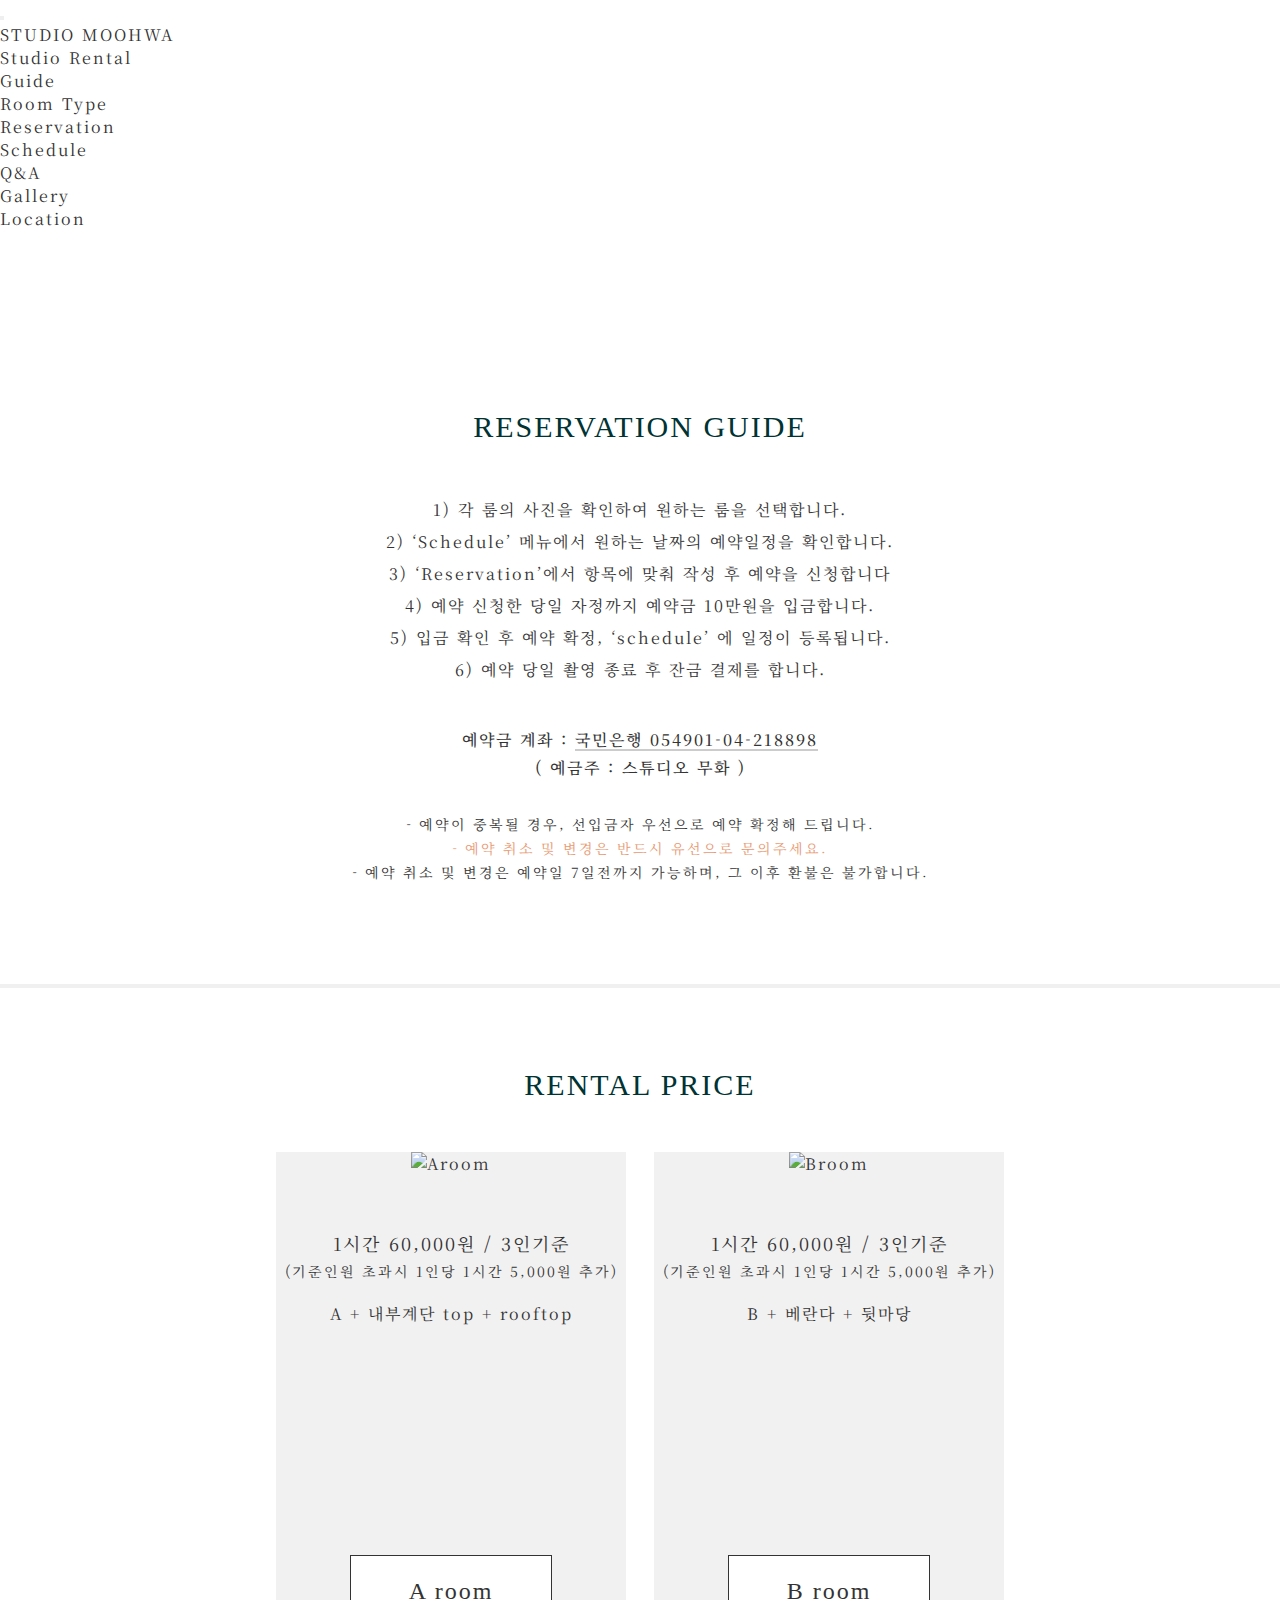
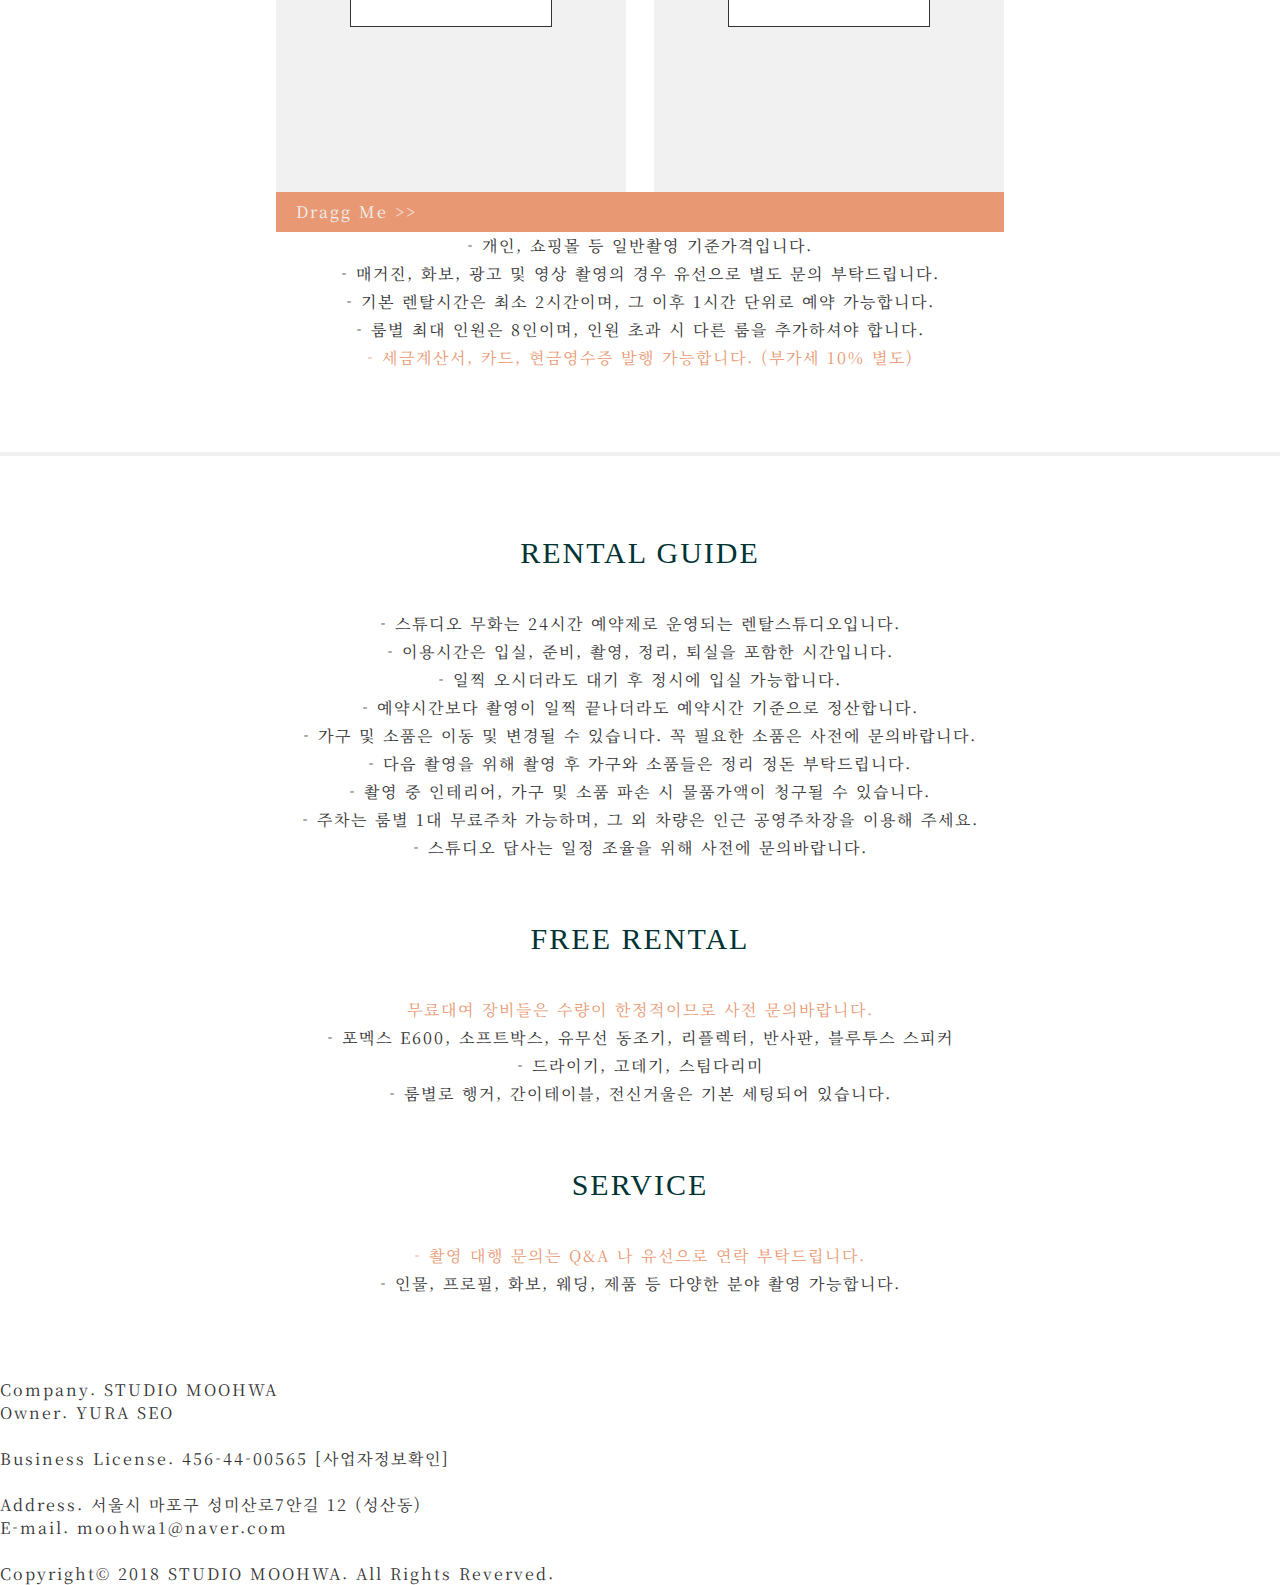
==== guide.html @ 660f2964 "test" ====
<!DOCTYPE html>
<html lang="ko">
<head>
    <meta charset="utf-8">
    <title>Studio Moohwa</title>
	<meta name="viewport" content="width=device-width,initial-scale=1">
    <link rel="apple-touch-icon" sizes="180x180" href="favicon_io/apple-touch-icon.png">
    <link rel="icon" type="image/png" sizes="32x32" href="favicon_io/favicon-32x32.png">
    <link rel="icon" type="image/png" sizes="16x16" href="favicon_io/favicon-16x16.png">
    <link rel="manifest" href="favicon_io/site.webmanifest">
    <!--폰트어썸-->
    <link rel="stylesheet" href="https://use.fontawesome.com/releases/v5.15.4/css/all.css" integrity="sha384-DyZ88mC6Up2uqS4h/KRgHuoeGwBcD4Ng9SiP4dIRy0EXTlnuz47vAwmeGwVChigm" crossorigin="anonymous">
    <!--와우플러그인-->
    <link href="wow/animate.css" rel="stylesheet">
    <link href="css/reset.css" rel="stylesheet">
    <link href="css/subHeader.css" rel="stylesheet">
    <link href="css/guide.css" rel="stylesheet">
    <link href="css/footer.css" rel="stylesheet">
    <script src="https://ajax.googleapis.com/ajax/libs/jquery/3.6.0/jquery.min.js"></script>
    <script src="js/jquery-ui.js"></script>
    <script src="js/script.js"></script>
</head>

<body>
    <button id="top"><i class="fas fa-caret-square-up"></i></button>

    <header>
        <a class="toggle" href="#"><i class="fas fa-bars"></i></a>
        <div class="nav">
            <div class="logo">
                <a href="index.html">STUDIO MOOHWA</a>
            </div>
            <ul class="gnb">
                <li>
                    <a href="guide.html">Studio Rental<i class="fas fa-sort-down"></i></a>
                    <ul class="sub">
                        <li><a href="guide.html">Guide</a></li>
                        <li><a href="room.html">Room Type</a></li>
                    </ul>
                </li>
                <li>
                    <a href="reservation.html">Reservation<i class="fas fa-sort-down"></i></a>
                    <ul class="sub">
                        <li><a href="reservation.html"><i class="far fa-edit"></i></a></li>
                        <li><a href="#">Schedule</a></li>
                        <li><a href="#">Q&amp;A</a></li>
                    </ul>
                </li>
                <li><a href="#">Gallery</a></li>
                <li><a href="#">Location</a></li>
            </ul>
        </div>
    </header>

    <section id="guide_1">
        <div class="textWrap">
            <h2>RESERVATION GUIDE</h2>
            <p class="g_p1">1) 각 룸의 사진을 확인하여 원하는 룸을 선택합니다.<br>
                2) ‘Schedule’ 메뉴에서 원하는 날짜의 예약일정을 확인합니다.<br>
                3) ‘Reservation’에서 항목에 맞춰 작성 후 예약을 신청합니다<br>
                4) 예약 신청한 당일 자정까지 예약금 10만원을 입금합니다.<br>
                5) 입금 확인 후 예약 확정, ‘schedule’ 에 일정이 등록됩니다.<br>
                6) 예약 당일 촬영 종료 후 잔금 결제를 합니다.
            </p>
            <p class="g_p2">1) 원하는 룸을 선택합니다.<br>
                2) 원하는 날짜의 예약일정을 확인합니다.<br>
                3) 항목에 맞춰 작성 후 예약을 신청합니다.<br>
                4) 예약 신청한 당일 자정까지<br>
                예약금 10만원을 입금합니다.<br>
                5) 입금 확인 후 예약 확정, 일정이 등록됩니다.<br>
                6) 예약 당일 촬영 종료 후<br>
                잔금 결제를 합니다.
            </p>
            <h3>예약금 계좌 : <span>국민은행 054901-04-218898</span><br>
                ( 예금주 : 스튜디오 무화 )</h3>
            <p class="p1">-  예약이 중복될 경우, 선입금자 우선으로 예약 확정해 드립니다.<br>
                <span>-  예약 취소 및 변경은 반드시 유선으로 문의주세요.</span><br>
                -  예약 취소 및 변경은 예약일 7일전까지 가능하며, 그 이후 환불은 불가합니다.
            </p>
            <p class="p2">-  선입금자 우선으로 예약 확정해 드립니다.<br>
                <span>-  예약 취소&amp;변경은 반드시 유선으로 문의주세요.</span><br>
                -  예약 취소&amp;변경은 예약일 7일전까지 가능하며,<br>
                그 이후 환불은 불가합니다.
            </p>
        </div>
    </section>
    <hr>

    <section id="guide_2">
        <h2>RENTAL PRICE</h2>
        <div class="sliderWrap">
            <div class="contentWrap">
                <div class="box">
                    <a href="#"><img src="images/g_1.jpg" alt="Aroom"></a>
                    <h3>A room</h3>
                    <p>1시간 60,000원 / 3인기준<br>
                        <span>(기준인원 초과시 1인당 1시간 5,000원 추가)</span>
                    </p>
                    <p>A + 내부계단 top + rooftop</p>
                </div>
                <div class="box">
                    <a href="#"><img src="images/g_2.jpg" alt="Broom"></a>
                    <h3>B room</h3>
                    <p>1시간 60,000원 / 3인기준<br>
                        <span>(기준인원 초과시 1인당 1시간 5,000원 추가)</span>
                    </p>
                    <p>B + 베란다 + 뒷마당</p>
                </div>
                <div class="box">
                    <a href="#"><img src="images/g_3.jpg" alt="Croom"></a>
                    <h3>C room</h3>
                    <p>1시간 50,000원 / 3인기준<br>
                        <span>(기준인원 초과시 1인당 1시간 5,000원 추가)</span>
                    </p>
                    <p>C + 외부 흰벽</p>
                </div>
                <div class="box">
                    <a href="#"><img src="images/g_4.jpg" alt="Droom"></a>
                    <h3>D room</h3>
                    <p>1시간 60,000원 / 3인기준<br>
                        <span>(기준인원 초과시 1인당 1시간 5,000원 추가)</span>
                    </p>
                    <p>D + 앞마당</p>
                </div>
            </div>
            <div class="scrollBar">
                <div id="bar" class="wow bounce" data-wow-duration="1.2s" data-wow-iteration="2">Dragg Me &gt;&gt;</div>
            </div>
        </div>
        <div class="textWrap_2">
            <i class="fas fa-exclamation-circle"></i>
            <p class="p1">-  개인, 쇼핑몰 등 일반촬영 기준가격입니다.<br>
                -  매거진, 화보, 광고 및 영상 촬영의 경우 유선으로 별도 문의 부탁드립니다.<br>
                -  기본 렌탈시간은 최소 2시간이며, 그 이후 1시간 단위로 예약 가능합니다.<br>
                -  룸별 최대 인원은 8인이며, 인원 초과 시 다른 룸을 추가하셔야 합니다.<br>
                <span>-  세금계산서, 카드, 현금영수증 발행 가능합니다. (부가세 10% 별도)</span>
            </p>
            <p class="p2">-  개인, 쇼핑몰 등 일반촬영 기준가격입니다.<br>
                -  매거진, 화보, 광고 및 영상 촬영의 경우<br>
                유선으로 별도 문의 부탁드립니다.<br>
                -  기본 렌탈시간은 최소 2시간이며,<br>
                그 이후 1시간 단위로 예약 가능합니다.<br>
                -  룸별 최대 인원은 8인이며, 인원 초과 시<br>
                다른 룸을 추가하셔야 합니다.<br>
                <span>-  세금계산서, 카드, 현금영수증<br>발행 가능합니다. (부가세 10% 별도)</span>
            </p>
        </div>
    </section>
    <hr>

    <section id="guide_3">
        <h2>RENTAL GUIDE</h2>
        <p class="p1">-  스튜디오 무화는 24시간 예약제로 운영되는 렌탈스튜디오입니다.<br>
            -  이용시간은 입실, 준비, 촬영, 정리, 퇴실을 포함한 시간입니다.<br>
            -  일찍 오시더라도 대기 후 정시에 입실 가능합니다.<br>
            -  예약시간보다 촬영이 일찍 끝나더라도 예약시간 기준으로 정산합니다.<br>
            -  가구 및 소품은 이동 및 변경될 수 있습니다. 꼭 필요한 소품은 사전에 문의바랍니다.<br>
            -  다음 촬영을 위해 촬영 후 가구와 소품들은 정리 정돈 부탁드립니다.<br>
            -  촬영 중 인테리어, 가구 및 소품 파손 시 물품가액이 청구될 수 있습니다.<br>
            -  주차는 룸별 1대 무료주차 가능하며, 그 외 차량은 인근 공영주차장을 이용해 주세요.<br>
            -  스튜디오 답사는 일정 조율을 위해 사전에 문의바랍니다.
        </p>
        <p class="p2">-  스튜디오 무화는 24시간 예약제로<br>
            운영되는 렌탈스튜디오입니다.<br>
            -  이용시간은 입실, 준비, 촬영, 정리, 퇴실을<br>
            포함한 시간입니다.<br>
            -  일찍 오시더라도 대기 후 정시에 입실 가능합니다.<br>
            -  예약시간보다 촬영이 일찍 끝나더라도<br>
            예약시간 기준으로 정산합니다.<br>
            -  가구 및 소품은 이동 및 변경될 수 있습니다.<br>
            꼭 필요한 소품은 사전에 문의바랍니다.<br>
            -  다음 촬영을 위해 촬영 후 가구와 소품들은<br>
            정리 정돈 부탁드립니다.<br>
            -  촬영 중 인테리어, 가구 및 소품 파손 시<br>
            물품가액이 청구될 수 있습니다.<br>
            -  주차는 룸별 1대 무료주차 가능하며,<br>
            그 외 차량은 인근 공영주차장을 이용해 주세요.<br>
            -  스튜디오 답사는 일정 조율을 위해<br>
            사전에 문의바랍니다.
        </p>
        <h2>FREE RENTAL</h2>
        <p class="p1"><span>무료대여 장비들은 수량이 한정적이므로 사전 문의바랍니다.</span><br>
            -  포멕스 E600, 소프트박스, 유무선 동조기, 리플렉터, 반사판, 블루투스 스피커<br>
            -  드라이기, 고데기, 스팀다리미<br>
            -  룸별로 행거, 간이테이블, 전신거울은 기본 세팅되어 있습니다.
        </p>
        <p class="p2"><span>무료대여 장비들은 수량이 한정적이므로<br>
            사전 문의바랍니다.</span><br>
            -  포멕스 E600, 소프트박스, 유무선 동조기,<br>
            리플렉터, 반사판, 블루투스 스피커<br>
            -  드라이기, 고데기, 스팀다리미<br>
            -  룸별로 행거, 간이테이블, 전신거울은<br>
            기본 세팅되어 있습니다.
        </p>
        <h2>SERVICE</h2>
        <p class="p1"><span>-  촬영 대행 문의는 Q&A 나 유선으로 연락 부탁드립니다.</span><br>
            -  인물, 프로필, 화보, 웨딩, 제품 등 다양한 분야 촬영 가능합니다.
        </p>
        <p class="p2"><span>-  촬영 대행 문의는 Q&A 나 유선으로<br>
            연락 부탁드립니다.</span><br>
            -  인물, 프로필, 화보, 웨딩, 제품 등<br>
            다양한 분야 촬영 가능합니다.
        </p>
    </section>

    <footer>
        <p>Company. <span>STUDIO MOOHWA</span></p>
        <p>Owner. <span>YURA SEO</span></p><br>
        <p>Business License. <span>456-44-00565 <a href="#">[사업자정보확인]</a></span></p><br>
        <p>Address. <span>서울시 마포구 성미산로7안길 12 (성산동)</span></p>
        <p>E-mail. <span><a href="#">moohwa1@naver.com</a></span></p><br>
        <p>Copyright&copy; 2018 STUDIO MOOHWA. All Rights Reverved.</p>
    </footer>

    <script src="wow/wow.js"></script>
    <script>
        new WOW().init();
    </script>

    <script>
        const button = document.querySelector("#top");
        window.addEventListener("scroll",() => {
            let scroll = window.pageYOffset; 
            if(scroll > 100){
                button.style.display = "block";
            }else{
                button.style.display = "none";
            }
        })

        button.addEventListener("click",() => {
            window.scrollTo({
                behavior : 'smooth',
                left : 0,
                top : 0,
            });
        })

        const header = document.querySelector("header");
        const toggle = document.querySelector(".toggle");
        window.addEventListener("scroll",() => {
            let scroll = window.pageYOffset;
            if(scroll > 50){
                header.style.backgroundColor = "rgba(255,255,255,0.5)";
                header.style.color = "#003333";
                toggle.style.color = "#003333";
            }else{
                header.style.backgroundColor = "#003333";
                header.style.color = "#fff";
                toggle.style.color = "#fff";
            }
        })
    </script>
</body>
</html>
---- css/guide.css ----
hr{
    height:4px;
    border:0px;
    background-color:#f0f0f0;
}
h2{
    font-family:'Permanent Marker';
    font-size:30px;
    font-weight:normal;
    color:#003333;
}
section{
    width:100%;
    height:auto;
    text-align:center;
    margin:auto;
    user-select:none;
}

#guide_1{width:100%;}
#guide_1>.textWrap>h2{
    padding:180px 0 50px 0;
}
#guide_1>.textWrap>p:nth-child(2){
    line-height:32px;
    padding-bottom:40px;
}

#guide_1>.textWrap>h3{
    font-size:16px;
    font-weight:500;
    padding-bottom:30px;
    line-height:28px;
}
#guide_1>.textWrap>h3>span{
    text-decoration:underline;
    text-decoration-color:#ccc;
    text-decoration-thickness:2px;
    text-decoration-skip-ink:none;
    text-underline-offset:3px;
}
#guide_1>.textWrap>p:nth-child(5){
    font-size:14px;
    line-height:24px;
    padding-bottom:100px;
}
#guide_1>.textWrap>p:nth-child(5)>span{
    color:#e89973;
}

#guide_1>.textWrap>.g_p2{display:none;}
#guide_1>.textWrap>.p2{display:none;}
/*====================*/
#guide_2>h2{
    padding:80px 0 50px 0;
}
#guide_2>.sliderWrap{
    width:728px;
    height:680px;
    margin:auto;
    overflow:hidden;
}
#guide_2 .contentWrap{
    width:1484px;
    height:640px;
    position:relative;
}
#guide_2 .box{
    width:350px;
    height:640px;
    background-color:#f1f1f1;
    float:left;
    margin-right:28px;
    position:relative;
}
#guide_2 .box:last-child{margin:0;}
#guide_2 .box>h3{
    width:200px;
    height:70px;
    outline:1px solid #333;
    position:absolute;
    bottom:26%;
    left:75px;
    background-color:#ffffff;
    font-family:'Permanent Marker';
    font-size:24px;
    font-weight:normal;
    line-height:70px;
}
#guide_2 .box>p{
    font-size:18px;
    padding-top:55px;
}
#guide_2 .box>p>span{font-size:14px;}
#guide_2 .box>p:last-child{font-size:16px; padding-top:20px;}
#guide_2 .scrollBar{
    width:728px;
    height:40px;
    background-color:#e89973;
}
#guide_2 #bar{
    width:160px;
    height:40px;
    line-height:40px;
    cursor:pointer;
    color:#f1f1f1;
}
#guide_2 #bar:hover{color:#333; transition:all 0.5s;}
#guide_2 .box>a:hover{
    filter:grayscale(100%) brightness(90%);
    transition:all 1s;
}
#guide_2 .box>a:hover+h3{
    text-decoration:underline;
    text-underline-offset:6px;
    text-decoration-thickness:2px;
    text-decoration-color:#e89973;
    text-decoration-style:wavy;
    transition:all 0.5s;
}
#guide_2>.textWrap_2>i{
    font-size:50px;
    color:#ffd200;
    padding:40px 0 30px 0;
}
#guide_2>.textWrap_2>p{
    line-height:28px;
    padding-bottom:80px;
}
#guide_2>.textWrap_2>p>span{color:#e89973;}

#guide_2>.textWrap_2>.p2{display:none;}
/*================*/
#guide_3>h2{padding-bottom:40px;}
#guide_3>h2:first-child{
    padding:80px 0 40px 0;
}
#guide_3>p{
    line-height:28px;
}
#guide_3 p span{color:#e89973;}
#guide_3>p{
    padding-bottom:60px;
}
#guide_3>p:nth-child(8){
    padding-bottom:80px;
}
#guide_3>.p2{display:none;}
/*========================*/

/*브라우저의 넓이가 768px 이하 일 때*/
@media screen and (max-width:768px){
    h2{
        font-size:28px;
    }

    #guide_1>.textWrap>.p1{display:none;}
    #guide_1>.textWrap>.p2{display:block;}

    #guide_1>.textWrap{padding:0 20px;}
    #guide_1>.textWrap>h2{
        padding:160px 0 50px 0;
    }
    #guide_1>.textWrap>p{
        font-size:14px;
    } 

    #guide_1>.textWrap>h3{
        font-size:14px;
        line-height:24px;
    }
    #guide_1>.textWrap>p:nth-child(6){
        font-size:12px;
        padding-bottom:80px;
        line-height:23px;
    }
    #guide_1>.textWrap>p:nth-child(6)>span{
        color:#e89973;
    }

    #guide_2>.textWrap_2>.p1{display:none;}
    #guide_2>.textWrap_2>.p2{display:block;}
    #guide_2>.textWrap_2{padding:0 20px;}
    #guide_2>.textWrap_2>p{font-size:14px;}
    #guide_2>.textWrap_2>i{
        font-size:40px;
        padding:40px 0 20px 0;
    }
    #guide_2>.sliderWrap{
        max-width:350px;
        height:100%;
        margin:auto;
    }
    #guide_2 .contentWrap{
        max-width:420px;
        height:100%;
    }
    #guide_2 .box{
        height:505px;
        background-color:#f1f1f1;
        float:left;
        margin-right:0;
        position:relative;
        padding:40px;
        border-bottom:2px solid #ccc;
    }
    #guide_2 .box img{width:250px; height:300px;}
    #guide_2 .box:last-child{margin:0; border:0;}
    #guide_2 .box>h3{
        width:140px;
        height:50px;
        outline:1px solid #333;
        position:absolute;
        bottom:28%;
        left:105px;
        background-color:#ffffff;
        font-family:'Permanent Marker';
        font-size:18px;
        font-weight:normal;
        line-height:50px;
    }
    #guide_2 .box>p{
        font-size:17px;
        padding-top:36px;
        line-height:24px;
    }
    #guide_2 .box>p>span{font-size:11px;}
    #guide_2 .box>p:last-child{
        font-size:15px;
        padding-top:10px;
    }
    #guide_2 .box>a:hover+h3{
        text-underline-offset:2px;
    }
    #guide_2 .scrollBar{
        display:none;
    }
    
    #guide_3>p{font-size:14px; line-height:24px;}
}

/*브라우저의 넓이가 480px 이하 일 때*/
@media screen and (max-width:480px){
    h2{font-size:25px;}

    #guide_1>.textWrap>.g_p1{display:none;}
    #guide_1>.textWrap>.g_p2{display:block;}

    #guide_1>.textWrap>h2{
        padding:140px 0 30px 0;
    }
    #guide_1>.textWrap>p{font-size:13px;}
    #guide_1>.textWrap>p:nth-child(3){
        line-height:28px;
        padding-bottom:20px;
    }
    #guide_1>.textWrap>p:nth-child(6){
        font-size:11px;
        line-height:22px;
        padding-bottom:50px;
    }

    #guide_1>.textWrap>h3{
        font-size:13px;
        padding-bottom:20px;
    }
    #guide_2>h2{
        padding:50px 0 40px 0;
    }
    
    #guide_2>.textWrap_2>i{padding:30px 0 20px 0;}
    #guide_2>.textWrap_2>p{
        padding-bottom:50px;
        font-size:12px;
        line-height:24px;
    }
    #guide_2>.sliderWrap{
        max-width:300px;
        height:100%;
        margin:auto;
    }
    #guide_2 .contentWrap{
        max-width:300px;
        height:100%;
    }
    #guide_2 .box{
        width:300px;
        height:480px;
        background-color:#f1f1f1;
        float:left;
        margin-right:0;
        position:relative;
        padding:40px;
        border-bottom:2px solid #ccc;
    }
    #guide_2 .box img{width:220px; height:270px;}
    #guide_2 .box>h3{
        width:120px;
        height:40px;
        bottom:31%;
        left:90px;
        font-size:16px;
        line-height:40px;
        text-decoration:underline;
        text-underline-offset:2px;
        text-decoration-thickness:2px;
        text-decoration-color:#e89973;
        text-decoration-style:wavy;
    }
    #guide_2 .box>p{
        font-size:15px;
        padding-top:30px;
        line-height:24px;
    }
    #guide_2 .box>p>span{
        font-size:11px;
        padding:0 10px;
    }
    #guide_2 .box>p:last-child{
        font-size:13px;
        padding-top:10px;
    }

    #guide_3>h2:first-child{
        padding:50px 0 40px 0;
    }
    #guide_3>p{
        font-size:12px;
        padding:0 20px;
    }
    #guide_3>p:not(:last-child){
        padding-bottom:50px;
    }
    #guide_3>p:last-child{
        padding-bottom:50px;
    }

    #guide_3>.p1{display:none;}
    #guide_3>.p2{display:block;}
}
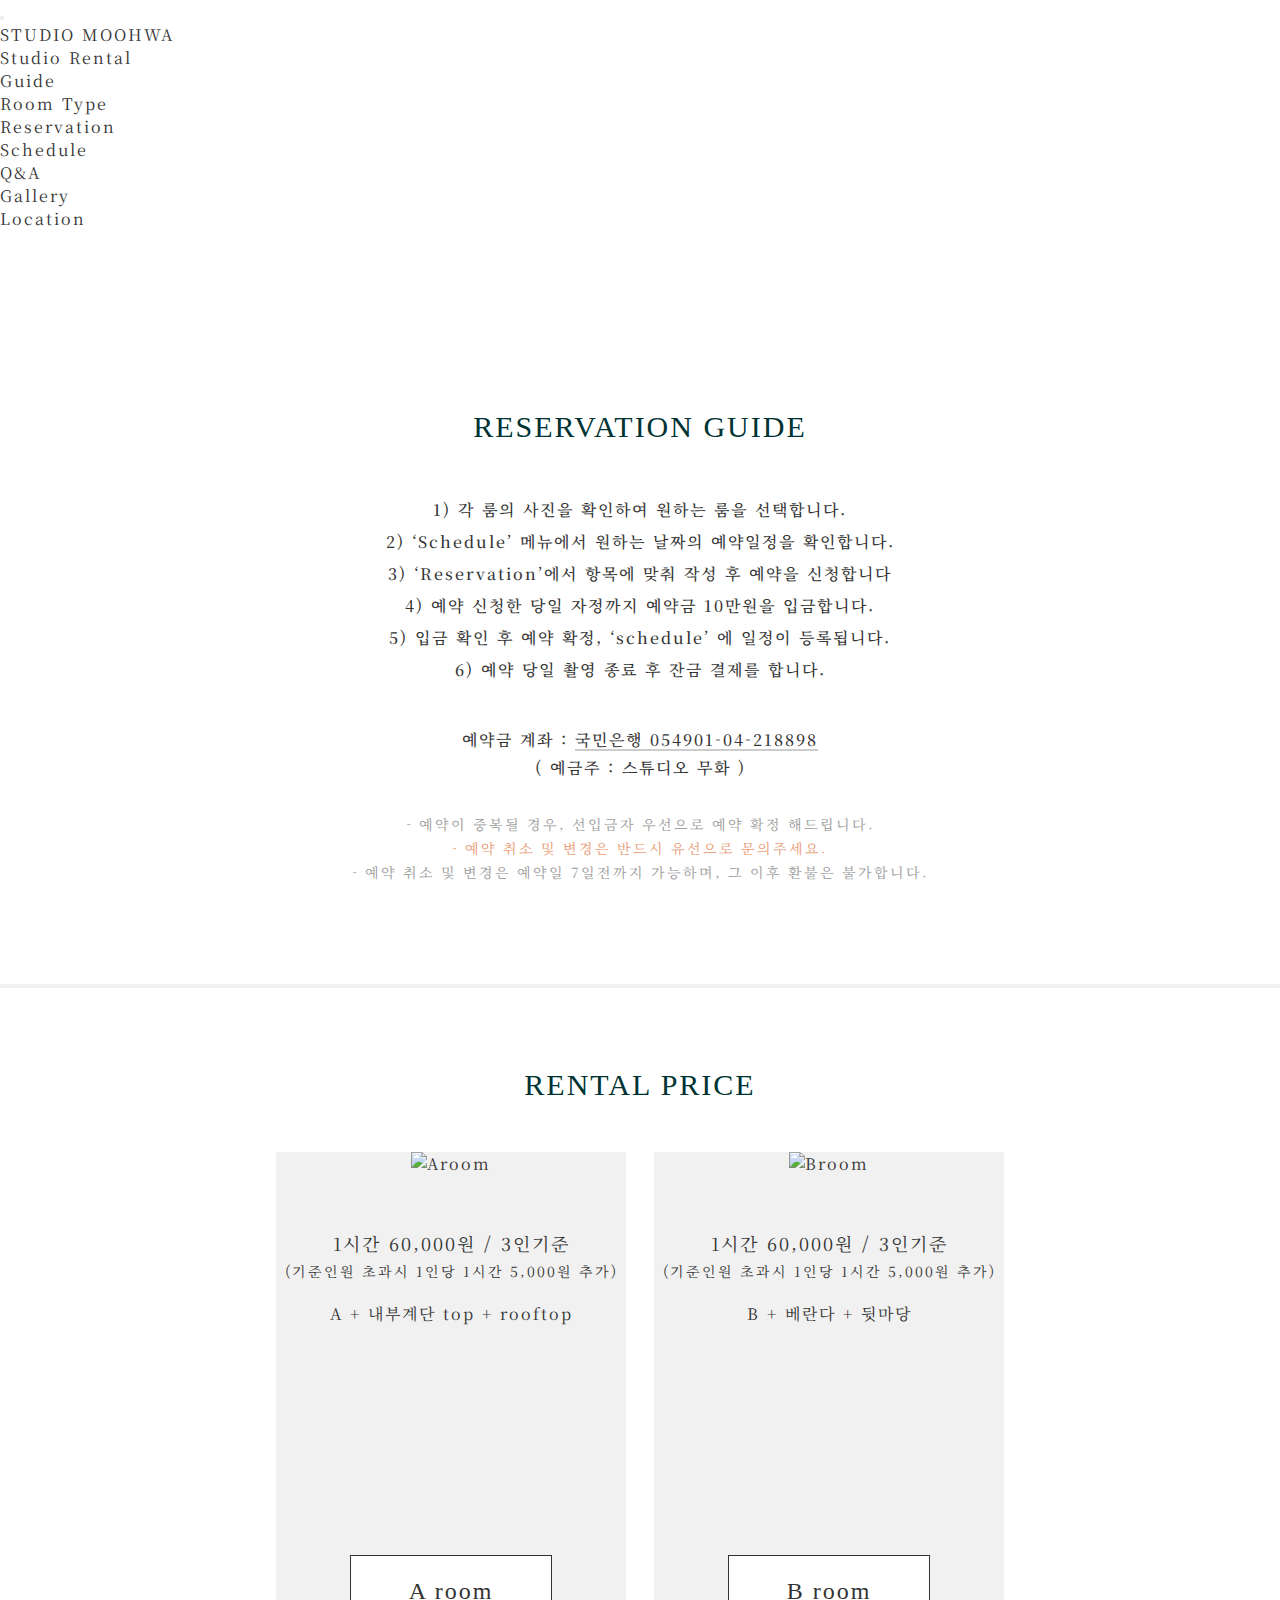
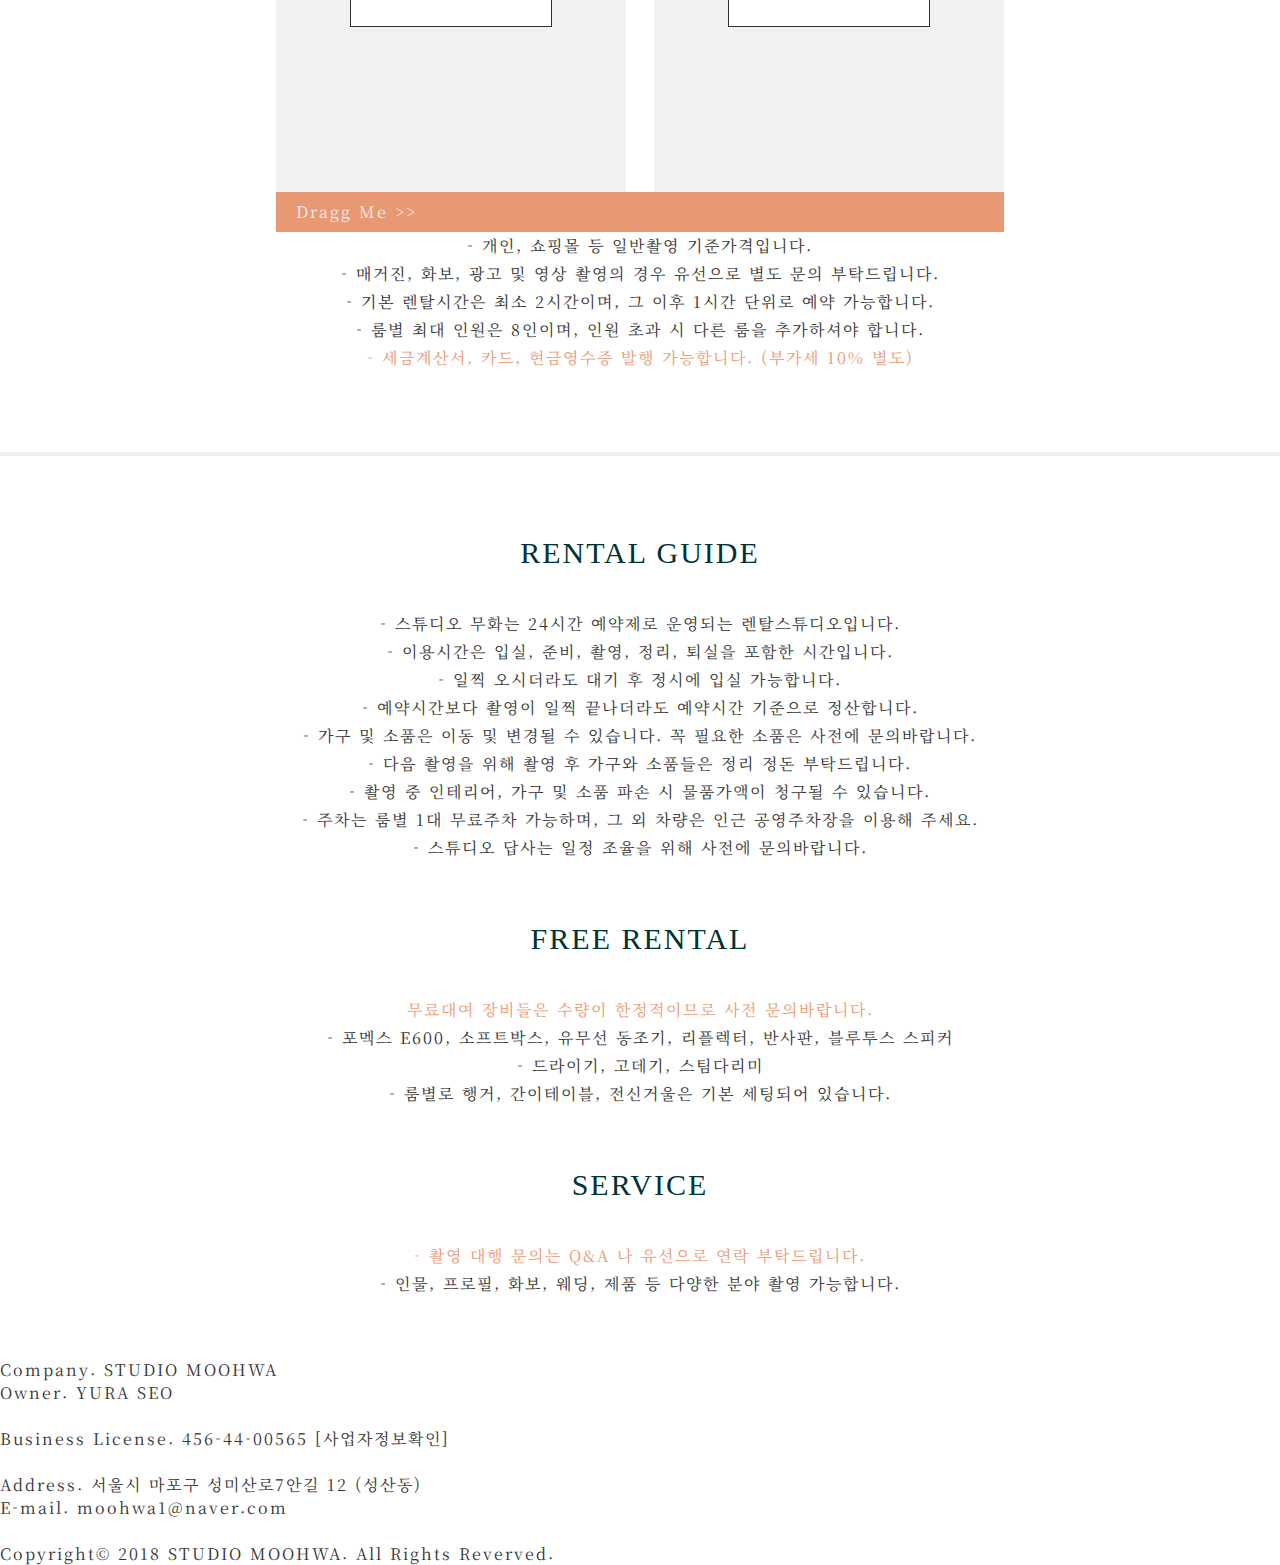
==== commit fb6a05e5: "test" ====
--- a/guide.html
+++ b/guide.html
@@ -47,7 +47,7 @@
                     </ul>
                 </li>
                 <li><a href="#">Gallery</a></li>
-                <li><a href="#">Location</a></li>
+                <li><a href="location.html">Location</a></li>
             </ul>
         </div>
     </header>
@@ -67,20 +67,27 @@
                 3) 항목에 맞춰 작성 후 예약을 신청합니다.<br>
                 4) 예약 신청한 당일 자정까지<br>
                 예약금 10만원을 입금합니다.<br>
-                5) 입금 확인 후 예약 확정, 일정이 등록됩니다.<br>
+                5) 입금 확인 후 예약 확정,<br>
+                ‘schedule’ 에 일정이 등록됩니다.<br>
                 6) 예약 당일 촬영 종료 후<br>
                 잔금 결제를 합니다.
             </p>
             <h3>예약금 계좌 : <span>국민은행 054901-04-218898</span><br>
                 ( 예금주 : 스튜디오 무화 )</h3>
-            <p class="p1">-  예약이 중복될 경우, 선입금자 우선으로 예약 확정해 드립니다.<br>
+            <p class="p1">-  예약이 중복될 경우, 선입금자 우선으로 예약 확정 해드립니다.<br>
                 <span>-  예약 취소 및 변경은 반드시 유선으로 문의주세요.</span><br>
                 -  예약 취소 및 변경은 예약일 7일전까지 가능하며, 그 이후 환불은 불가합니다.
             </p>
-            <p class="p2">-  선입금자 우선으로 예약 확정해 드립니다.<br>
+            <p class="p2">-  선입금자 우선으로 예약 확정 해드립니다.<br>
                 <span>-  예약 취소&amp;변경은 반드시 유선으로 문의주세요.</span><br>
                 -  예약 취소&amp;변경은 예약일 7일전까지 가능하며,<br>
                 그 이후 환불은 불가합니다.
+            </p>
+            <p class="p3">-  선입금자 우선으로 예약 확정 해드립니다.<br>
+                <span>-  예약 취소&amp;변경은 반드시<br>
+                유선으로 문의주세요.</span><br>
+                -  예약 취소&amp;변경은 예약일 7일전까지<br>
+                가능하며, 그 이후 환불은 불가합니다.
             </p>
         </div>
     </section>
@@ -144,6 +151,14 @@
                 다른 룸을 추가하셔야 합니다.<br>
                 <span>-  세금계산서, 카드, 현금영수증<br>발행 가능합니다. (부가세 10% 별도)</span>
             </p>
+            <p class="p3">-  개인, 쇼핑몰 등 일반촬영 기준가격<br>
+                -  매거진, 화보, 광고 및 영상 촬영의<br>
+                경우 유선으로 별도 문의 부탁드립니다.<br>
+                -  기본 렌탈시간은 최소 2시간이며,<br>
+                그 이후 1시간 단위로 예약 가능합니다.<br>
+                -  룸별 최대 인원은 8인이며, 인원 초과 시 다른 룸을 추가하셔야 합니다.<br>
+                <span>-  세금계산서, 카드, 현금영수증<br>발행 가능합니다. (부가세 10% 별도)</span>
+            </p>
         </div>
     </section>
     <hr>
@@ -178,6 +193,24 @@
             -  스튜디오 답사는 일정 조율을 위해<br>
             사전에 문의바랍니다.
         </p>
+        <p class="p3">-  스튜디오 무화는 24시간 예약제로<br>
+            운영되는 렌탈스튜디오입니다.<br>
+            -  이용시간은 입실, 준비, 촬영,<br>
+            정리, 퇴실을 포함한 시간입니다.<br>
+            -  일찍 오시더라도 대기 후 정시에<br>
+            입실 가능합니다.<br>
+            -  예약시간보다 촬영이 일찍 끝나더라도 예약시간 기준으로 정산합니다.<br>
+            -  가구 및 소품은 이동 및 변경<br>
+            될 수 있습니다. 꼭 필요한 소품은<br>
+            사전에 문의바랍니다.<br>
+            -  다음 촬영을 위해 촬영 후 가구와<br>
+            소품들은 정리 정돈 부탁드립니다.<br>
+            -  촬영 중 인테리어, 가구 및 소품<br>
+            파손 시 물품가액이 청구될 수 있습니다.<br>
+            -  주차는 룸별 1대 무료주차 가능하며, 그 외 차량은 인근 공영주차장을 이용해 주세요.<br>
+            -  스튜디오 답사는 일정 조율을 위해<br>
+            사전에 문의바랍니다.
+        </p>
         <h2>FREE RENTAL</h2>
         <p class="p1"><span>무료대여 장비들은 수량이 한정적이므로 사전 문의바랍니다.</span><br>
             -  포멕스 E600, 소프트박스, 유무선 동조기, 리플렉터, 반사판, 블루투스 스피커<br>
@@ -192,11 +225,24 @@
             -  룸별로 행거, 간이테이블, 전신거울은<br>
             기본 세팅되어 있습니다.
         </p>
+        <p class="p3"><span>무료대여 장비들은 수량이<br>
+            한정적이므로 사전 문의바랍니다.</span><br>
+            -  포멕스 E600, 소프트박스,<br>
+            유무선 동조기, 리플렉터, 반사판,<br>
+            블루투스 스피커<br>
+            -  드라이기, 고데기, 스팀다리미<br>
+            -  룸별로 행거, 간이테이블, 전신거울은 기본 세팅되어 있습니다.
+        </p>
         <h2>SERVICE</h2>
         <p class="p1"><span>-  촬영 대행 문의는 Q&A 나 유선으로 연락 부탁드립니다.</span><br>
             -  인물, 프로필, 화보, 웨딩, 제품 등 다양한 분야 촬영 가능합니다.
         </p>
         <p class="p2"><span>-  촬영 대행 문의는 Q&A 나 유선으로<br>
+            연락 부탁드립니다.</span><br>
+            -  인물, 프로필, 화보, 웨딩, 제품 등<br>
+            다양한 분야 촬영 가능합니다.
+        </p>
+        <p class="p3"><span>-  촬영 대행 문의는 Q&A 나 유선으로<br>
             연락 부탁드립니다.</span><br>
             -  인물, 프로필, 화보, 웨딩, 제품 등<br>
             다양한 분야 촬영 가능합니다.
--- a/css/guide.css
+++ b/css/guide.css
@@ -24,6 +24,7 @@
 #guide_1>.textWrap>p:nth-child(2){
     line-height:32px;
     padding-bottom:40px;
+    font-weight:500;
 }
 
 #guide_1>.textWrap>h3{
@@ -43,13 +44,15 @@
     font-size:14px;
     line-height:24px;
     padding-bottom:100px;
+    color:#999;
 }
 #guide_1>.textWrap>p:nth-child(5)>span{
     color:#e89973;
 }
 
 #guide_1>.textWrap>.g_p2{display:none;}
-#guide_1>.textWrap>.p2{display:none;}
+#guide_1>.textWrap>.p2,
+#guide_1>.textWrap>.p3{display:none;}
 /*====================*/
 #guide_2>h2{
     padding:80px 0 50px 0;
@@ -129,7 +132,8 @@
 }
 #guide_2>.textWrap_2>p>span{color:#e89973;}
 
-#guide_2>.textWrap_2>.p2{display:none;}
+#guide_2>.textWrap_2>.p2,
+#guide_2>.textWrap_2>.p3{display:none;}
 /*================*/
 #guide_3>h2{padding-bottom:40px;}
 #guide_3>h2:first-child{
@@ -145,7 +149,7 @@
 #guide_3>p:nth-child(8){
     padding-bottom:80px;
 }
-#guide_3>.p2{display:none;}
+#guide_3>.p2,#guide_3>.p3{display:none;}
 /*========================*/
 
 /*브라우저의 넓이가 768px 이하 일 때*/
@@ -159,7 +163,7 @@
 
     #guide_1>.textWrap{padding:0 20px;}
     #guide_1>.textWrap>h2{
-        padding:160px 0 50px 0;
+        padding:160px 0 40px 0;
     }
     #guide_1>.textWrap>p{
         font-size:14px;
@@ -173,6 +177,7 @@
         font-size:12px;
         padding-bottom:80px;
         line-height:23px;
+        color:#999;
     }
     #guide_1>.textWrap>p:nth-child(6)>span{
         color:#e89973;
@@ -230,13 +235,17 @@
         padding-top:10px;
     }
     #guide_2 .box>a:hover+h3{
-        text-underline-offset:2px;
+        text-underline-offset:3px;
     }
     #guide_2 .scrollBar{
         display:none;
     }
     
-    #guide_3>p{font-size:14px; line-height:24px;}
+    #guide_3>p{
+        font-size:14px;
+        line-height:24px;
+        margin:0 20px;
+    }
 }
 
 /*브라우저의 넓이가 480px 이하 일 때*/
@@ -247,12 +256,13 @@
     #guide_1>.textWrap>.g_p2{display:block;}
 
     #guide_1>.textWrap>h2{
-        padding:140px 0 30px 0;
+        padding:150px 0 30px 0;
     }
     #guide_1>.textWrap>p{font-size:13px;}
     #guide_1>.textWrap>p:nth-child(3){
         line-height:28px;
         padding-bottom:20px;
+        font-weight:500;
     }
     #guide_1>.textWrap>p:nth-child(6){
         font-size:11px;
@@ -275,41 +285,41 @@
         line-height:24px;
     }
     #guide_2>.sliderWrap{
-        max-width:300px;
+        max-width:280px;
         height:100%;
         margin:auto;
     }
     #guide_2 .contentWrap{
-        max-width:300px;
+        max-width:280px;
         height:100%;
     }
     #guide_2 .box{
-        width:300px;
+        width:280px;
         height:480px;
         background-color:#f1f1f1;
         float:left;
         margin-right:0;
         position:relative;
-        padding:40px;
+        padding:30px;
         border-bottom:2px solid #ccc;
     }
     #guide_2 .box img{width:220px; height:270px;}
     #guide_2 .box>h3{
-        width:120px;
-        height:40px;
-        bottom:31%;
-        left:90px;
-        font-size:16px;
-        line-height:40px;
+        width:130px;
+        height:50px;
+        bottom:32%;
+        left:75px;
+        font-size:17px;
+        line-height:47px;
         text-decoration:underline;
-        text-underline-offset:2px;
+        text-underline-offset:3px;
         text-decoration-thickness:2px;
         text-decoration-color:#e89973;
         text-decoration-style:wavy;
     }
     #guide_2 .box>p{
         font-size:15px;
-        padding-top:30px;
+        padding-top:37px;
         line-height:24px;
     }
     #guide_2 .box>p>span{
@@ -321,12 +331,12 @@
         padding-top:10px;
     }
 
+    #guide_3>h2{padding-bottom:30px;}
     #guide_3>h2:first-child{
-        padding:50px 0 40px 0;
+        padding:50px 0 30px 0;
     }
     #guide_3>p{
         font-size:12px;
-        padding:0 20px;
     }
     #guide_3>p:not(:last-child){
         padding-bottom:50px;
@@ -337,4 +347,66 @@
 
     #guide_3>.p1{display:none;}
     #guide_3>.p2{display:block;}
+}
+
+/*브라우저의 넓이가 332px 이하 일 때*/
+@media screen and (max-width:332px){
+    h2{font-size:18px;}
+    #guide_1>.textWrap{padding:0;}
+    #guide_1>.textWrap>p{font-size:11px;}
+    #guide_1>.textWrap>h3{
+        font-size:10px;
+    }
+    #guide_1>.textWrap>p:nth-child(7){
+        font-size:11px;
+        line-height:22px;
+        padding-bottom:50px;
+        color:#999;
+    }
+    #guide_1>.textWrap>p:nth-child(7)>span{
+        color:#e89973;
+    }
+    #guide_1>.textWrap>.p3{display:block;}
+    #guide_1>.textWrap>.p2{display:none;}
+
+    #guide_2>.sliderWrap{
+        max-width:220px;
+    }
+    #guide_2 .contentWrap{
+        max-width:220px;
+    }
+    #guide_2 .box{
+        width:220px;
+        height:400px;
+        padding:20px;
+    }
+    #guide_2 .box img{width:180px; height:220px;}
+    #guide_2 .box>h3{
+        width:100px;
+        height:40px;
+        bottom:35%;
+        left:65px;
+        font-size:15px;
+        line-height:37px;
+    }
+    #guide_2 .box>p{
+        padding-top:25px;
+        font-size:12px;
+    }
+    #guide_2 .box>p>span{
+        font-size:10px;
+    }
+    #guide_2 .box>p:last-child{
+        font-size:10px;
+    }
+
+    #guide_2>.textWrap_2>.p2{display:none;}
+    #guide_2>.textWrap_2>.p3{display:block;}
+    #guide_2>.textWrap_2>.p3{font-size:11px;}
+
+    #guide_3>.p2{display:none;}
+    #guide_3>.p3{display:block;}
+    #guide_3>p{
+        font-size:11px;
+    }
 }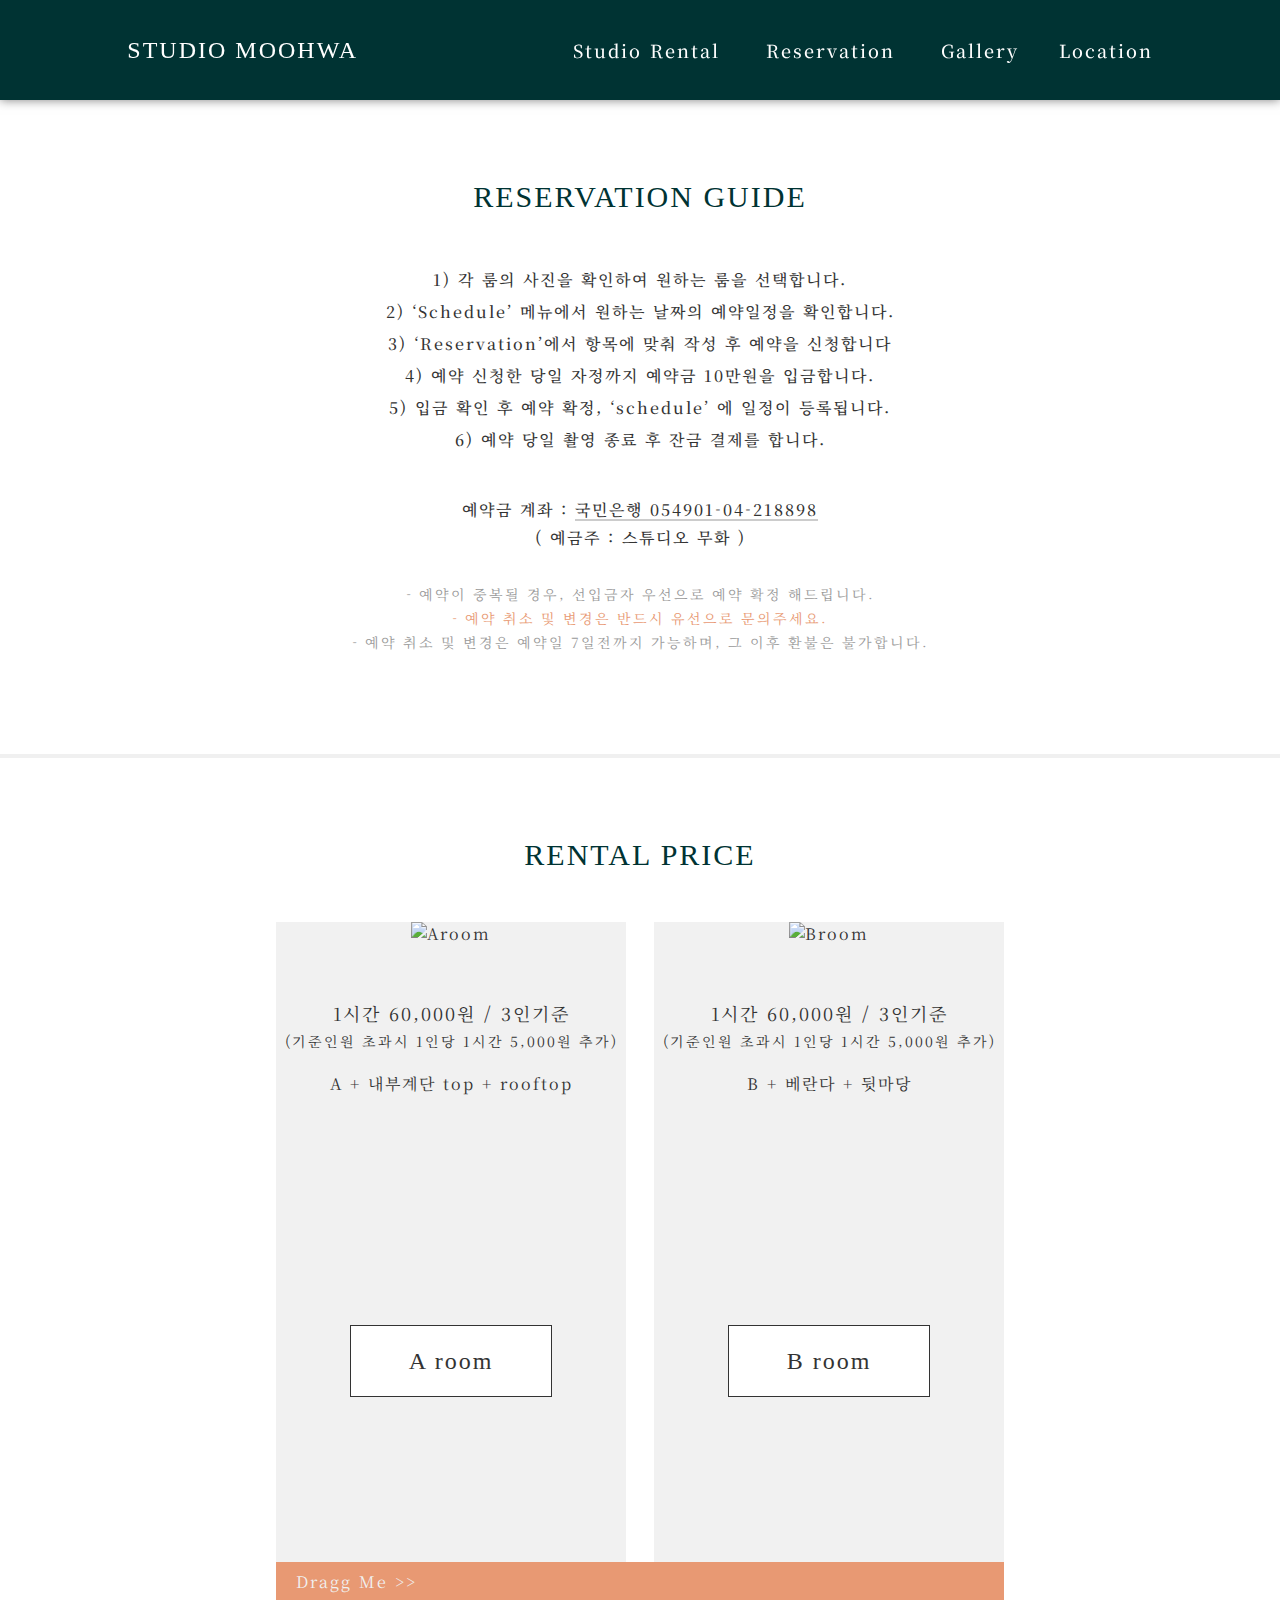
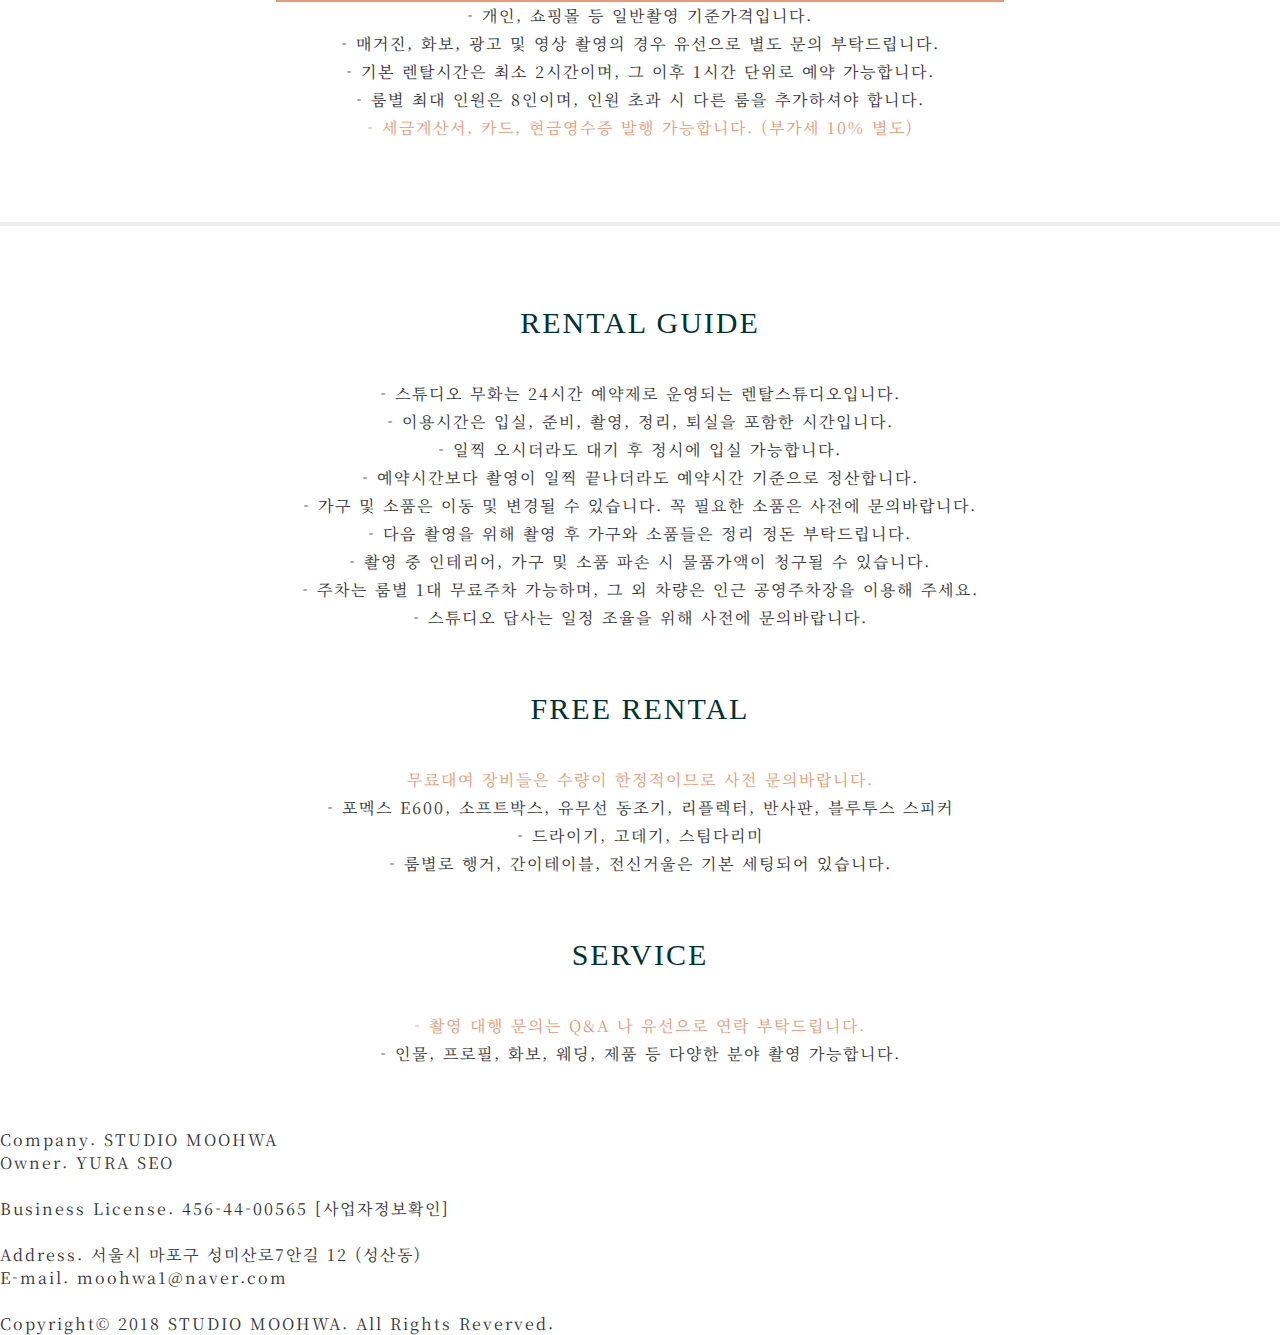
==== commit 3b9a3931: "test" ====
--- a/guide.html
+++ b/guide.html
@@ -31,14 +31,14 @@
                 <a href="index.html">STUDIO MOOHWA</a>
             </div>
             <ul class="gnb">
-                <li>
+                <li class="gnb_n">
                     <a href="guide.html">Studio Rental<i class="fas fa-sort-down"></i></a>
                     <ul class="sub">
                         <li><a href="guide.html">Guide</a></li>
                         <li><a href="room.html">Room Type</a></li>
                     </ul>
                 </li>
-                <li>
+                <li class="gnb_n">
                     <a href="reservation.html">Reservation<i class="fas fa-sort-down"></i></a>
                     <ul class="sub">
                         <li><a href="reservation.html"><i class="far fa-edit"></i></a></li>
@@ -287,7 +287,7 @@
         window.addEventListener("scroll",() => {
             let scroll = window.pageYOffset;
             if(scroll > 50){
-                header.style.backgroundColor = "rgba(255,255,255,0.5)";
+                header.style.backgroundColor = "rgba(255,255,255,0.9)";
                 header.style.color = "#003333";
                 toggle.style.color = "#003333";
             }else{
--- a/css/subHeader.css
+++ b/css/subHeader.css
@@ -0,0 +1,166 @@
+/*토글*/
+.toggle{
+    position:absolute;
+    top:27px;
+    right:20px;
+    font-size:30px;
+    color:#fff;
+    display:none;
+}
+
+#top{
+    display:none;
+    position:fixed;
+    bottom:50px;
+    right:50px;
+    z-index:999;
+    border:none;
+    outline:none;
+    font-size:40px;
+    background-color:#ccc;
+    color:#fff;
+    cursor:pointer;
+    padding:5px 10px 3px 10px;
+    border-radius:5px;
+}
+#top:hover{
+    background-color:#fff;
+    transition:all 0.5s;
+}
+#top:hover>i{
+    color:#555;
+    transition:all 1s;
+}
+
+header{
+    width:100%;
+    position:fixed;
+    z-index:99999999;
+    background-color:#003333;
+    box-shadow:0px 0px 10px rgba(0,0,0,0.5);
+    color:#fff;
+}
+header>.nav{
+    width:100%;
+    line-height:100px;
+    margin:auto;
+    display:flex;
+    justify-content:space-around;
+    align-items:center;
+}
+.logo>a{
+    display:block;
+    font-size:24px;
+    font-family:'Permanent Marker';
+    margin-left:20px;
+}
+.gnb{
+    display:flex;
+    font-size:18px;
+    font-weight:500;
+    margin-right:20px;
+    text-align:center;
+    line-height:100px;
+}
+.gnb>li{
+    line-height:50px;
+    position:relative;
+}
+.gnb>li:nth-child(2){
+    margin:0 40px;
+}
+.gnb>li:nth-child(3){
+    margin-right:40px;
+}
+.gnb>li>a{
+    display:block;
+    line-height:50px;
+}
+.gnb>li>a>i{
+    margin-left:6px;
+}
+.sub{
+    position:absolute;
+    background-color:#f1f1f1;
+    z-index:9999;
+    font-size:14px;
+    font-weight:400;
+    color:#003333;
+    display:none;
+    border-bottom-right-radius:20px;
+    border-bottom-left-radius:20px;
+    overflow:hidden;
+}
+.sub>li{width:100%;}
+.sub>li>a{
+    display:block;
+    padding:15px 30px;
+    line-height:30px;
+}
+.sub>li>a:hover{
+    background-color:#003333;
+    color:#fff;
+    transition:all 0.3s;
+}
+/*=================*/
+
+/*브라우저의 넓이가 980px 이하 일 때*/
+@media screen and (max-width:980px){
+    .logo>a{font-size:20px; margin-left:0;}
+    .gnb{font-size:16px; margin-right:0;}
+    .sub{font-size:12px;}
+    .gnb>li:nth-child(2){
+        margin:0 20px;
+    }
+    .gnb>li:nth-child(3){
+        margin-right:20px;
+    }
+}
+
+/*브라우저의 넓이가 768px 이하 일 때*/
+@media screen and (max-width:768px){
+    header>.toggle{display:block;}
+    .nav{
+        flex-direction:column;
+        align-items:flex-start;
+    }
+    .logo>a{line-height:100px; margin:0;}
+    
+    .gnb{
+        width:100%;
+        flex-direction:column;
+        margin:0;
+        background-color:#f1f1f1;
+        color:#003333;
+        display:none;
+    }
+    .gnb>li>a{line-height:100px;}
+    .gnb>li:nth-child(2){margin:0;}
+    .gnb>li:nth-child(3){margin-right:0;}
+    .gnb>li:hover>a{
+        background-color:#003333; 
+        color:#fff;
+        transition:all 1s;
+    }
+    .sub{width:100%;
+        background-color:#ccc;
+        position:relative;
+        font-size:15px;
+    }
+    .sub>li>a{padding:0; line-height:80px;}
+}
+
+/*브라우저의 넓이가 480px 이하 일 때*/
+@media screen and (max-width:480px){
+    #top{
+        right:20px;
+        font-size:30px;
+        padding:5px 8px 3px 8px;
+    }
+}
+
+/*브라우저의 넓이가 332px 이하 일 때*/
+@media screen and (max-width:332px){
+    .toggle{font-size:25px; top:30px;}
+    .logo>a{font-size:16px;}
+}